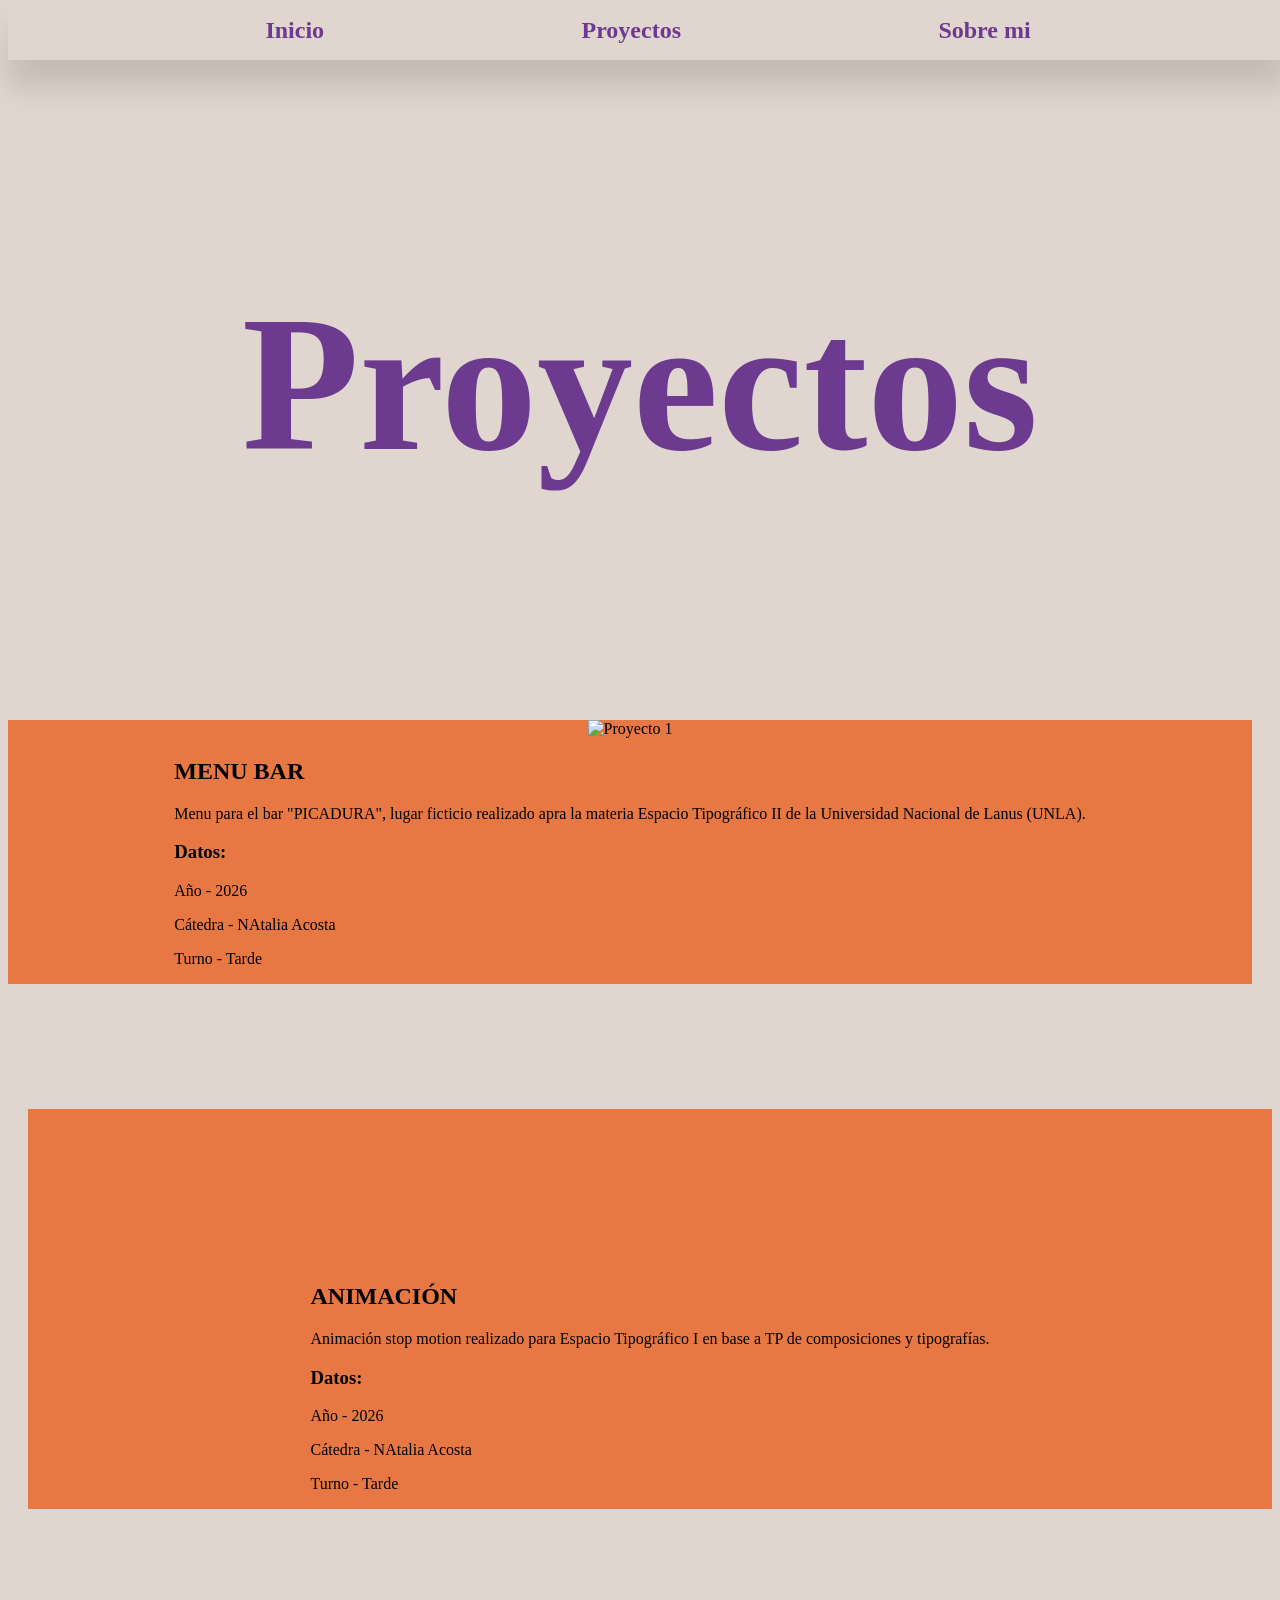
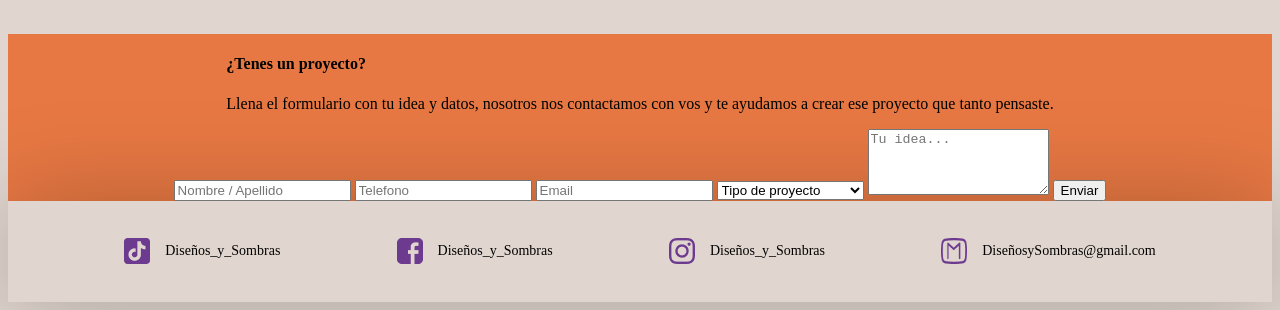
==== proyectos.html @ 5d9cd543 "Pre-entrega TP3" ====
<!DOCTYPE html>
<html>

<head>
    <meta charset="utf-8" />
    <title>Portfolio - Diseños y Sombras</title>
    <link rel="stylesheet" href="estilos.css" />
</head>

<body>
    <header>
        <nav class="nav">
            <a href="index.html">Inicio</a>
            <a href="proyectos.html">Proyectos</a>
            <a href="sobre_mi.html">Sobre mi</a>
        </nav>
    </header>
    <main>
        <!-- Titulo -->
        <section class="titulo">
            <h1>Proyectos</h1>
        </section>
        <!-- Proyectos -->
        <section class="proyectos">
            <article class="proyecto1">
                <div class="proyecto_carrusel">
                    <img src="img/1.jpg" alt="Proyecto 1" />
                </div>
                <div class="proyecto_info">
                    <h2>MENU BAR</h2>
                    <p>Menu para el bar "PICADURA", lugar ficticio realizado apra la materia Espacio Tipográfico II de
                        la Universidad Nacional de Lanus (UNLA).</p>
                    <h3>Datos:</h3>
                    <p>Año - 2026</p>
                    <p>Cátedra - NAtalia Acosta</p>
                    <p>Turno - Tarde</p>
                </div>
            </article>
            <article class="proyecto2">
                <div class="proyecto_video">
                    <video src="" alt="Proyecto 2" />
                </div>
                <div class="proyecto_info">
                    <h2>ANIMACIÓN</h2>
                    <p>Animación stop motion realizado para Espacio Tipográfico I en base a TP de composiciones y
                        tipografías.</p>
                    <h3>Datos:</h3>
                    <p>Año - 2026</p>
                    <p>Cátedra - NAtalia Acosta</p>
                    <p>Turno - Tarde</p>
                </div>
            </article>
        </section>
        <!-- Formulario -->
        <section class="formulario">
            <div class="Planteamiento">
                <h4>¿Tenes un proyecto?</h4>
                <p>Llena el formulario con tu idea y datos, nosotros nos contactamos con vos y te ayudamos a crear ese
                    proyecto que tanto pensaste.</p>
            </div>
            <div class="formulario_datos">
                <form method="post" action="" target="_blank" enctype="text/plain">
                    <input type="text" id="nombre y apellido" name="nombre y apellido" placeholder="Nombre / Apellido" required />
                    <input type="text" id="telefono" name="telefono" placeholder="Telefono" required />
                    <input type="email" id="email" name="email" placeholder="Email" required />
                    <select id="tipo de proyecto" name="tipo de proyecto" required>
                        <option value="" disabled selected>Tipo de proyecto</option>
                        <option value="proyecto animación">Proyecto Animación</option>
                        <option value="proyecto audiovisual">Proyecto Audiovisual</option>
                        <option value="proyecto visual">Proyecto Visual</option>
                        <option value="proyecto editorial">Proyecto Editorial</option>
                        <option value="otro">Otros</option>
                    </select>
                    <textarea id="mensaje" name="mensaje" rows="4" placeholder="Tu idea..." required></textarea>
                    <button type="submit">Enviar</button>
                </form>
            </div>
        </section>
    </main>
    <footer>
        <div class="contacto">
            <img src="img/tiktok.png" alt="TikTok" class="" height="26" width="26" />
            <p>Diseños_y_Sombras</p>
        </div>
        <div class="contacto">
            <img src="img/facebook.png" alt="Facebook" class="" height="26" width="26" />
            <p>Diseños_y_Sombras</p>
        </div>
        <div class="contacto">
            <img src="img/instagram.png" alt="Instagram" class="" height="26" width="26" />
            <p>Diseños_y_Sombras</p>
        </div>
        <div class="contacto">
            <img src="img/email.png" alt="Email" class="" height="26" width="26" />
            <p>DiseñosySombras@gmail.com</p>
        </div>
    </footer>
</body>

</html>
---- estilos.css ----
/* CSS DOCUMENT */
@charset "utf-8";

@font-face {
    font-family: "Fraunces Variable";
    src: url(fonts/Fraunces-VariableFont_wght.ttf) format("truetype");
    font-weight: normal;
    font-style: normal;
}

@font-face {
    font-family: "Fraunces Variable Italic";
    src: url(fonts/Fraunces-Italic-VariableFont_wght.ttf) format("truetype");
    font-weight: normal;
    font-style: normal;
}

@font-face {
    font-family: "Manrope";
    src: url(fonts/Manrope-VariableFont_wght.ttf) format("truetype");
    font-weight: normal;
    font-style: normal;
}

@font-face {
    font-family: "SpaceGrotesk";
    src: url(fonts/SpaceGrotesk-VariableFont_wght.ttf) format("truetype");
    font-weight: normal;
    font-style: normal;
}

body {
    background-color: #E1D6CF;
}

/* nav */
nav {
    display: flex;
    align-items: center;
    justify-content: space-evenly;
    width: 100%;
    height: 60px;
    z-index: 1000;
    box-shadow: 0px 28px 29px rgba(0, 0, 0, 0.12);
    position: fixed;
    top: 0;
    background-color: #E1D6CF;
}

a {
    text-decoration: none;
    color: #6C3A8E;
    font-family: "SpaceGrotesk", serif;
    font-weight: bold;
    font-size: 24px;
}

/* footer */
footer {
    display: flex;
    align-items: center;
    flex-direction: row;
    justify-content: space-evenly;
    box-shadow: 0px 4px 100px rgba(0, 0, 0, 0.25);
    font-family: "SpaceGrotesk", serif;
    font-size: 14px;
    width: 100%;
    height: 101px;
}

.titulo {
    font-family: "Fraunces Variable", serif;
    font-size: 128px;
    color: #6C3A8E;
    display: flex;
    align-items: center;
    justify-content: center;
    margin-bottom: 65px;
    margin-top: 115px;
}

.informacion {
    background-color: #E77843;
    height: 695px;
    width: 100%;
    display: flex;
    flex-direction: row;
    align-items: center;
    margin-bottom: 125px;
    box-shadow: 0px 4px 100px rgba(0, 0, 0, 0.25);
}

.contacto {
    display: flex;
    align-items: center;
    gap: 15px;
}

.galeria {
    display: flex;
    flex-direction: row;
    justify-content: space-evenly;
    flex-wrap: wrap;
    gap: 20px;
    margin-bottom: 125px;
    background-color: #E77843;
}
.formulario {
    display: flex;
    flex-direction: column;
    align-items: center;
    justify-content: center;
    background-color: #E77843;
}
.proyecto1 {
    display: flex;
    flex-direction: column;
    align-items: center;
    justify-content: center;
    background-color: #E77843;
    margin-bottom: 125px;
    margin-right: 20px;
}
.proyecto2 {
    display: flex;
    flex-direction: column;
    align-items: center;
    justify-content: center;
    background-color: #E77843;
    margin-bottom: 125px;
    margin-left: 20px;
}
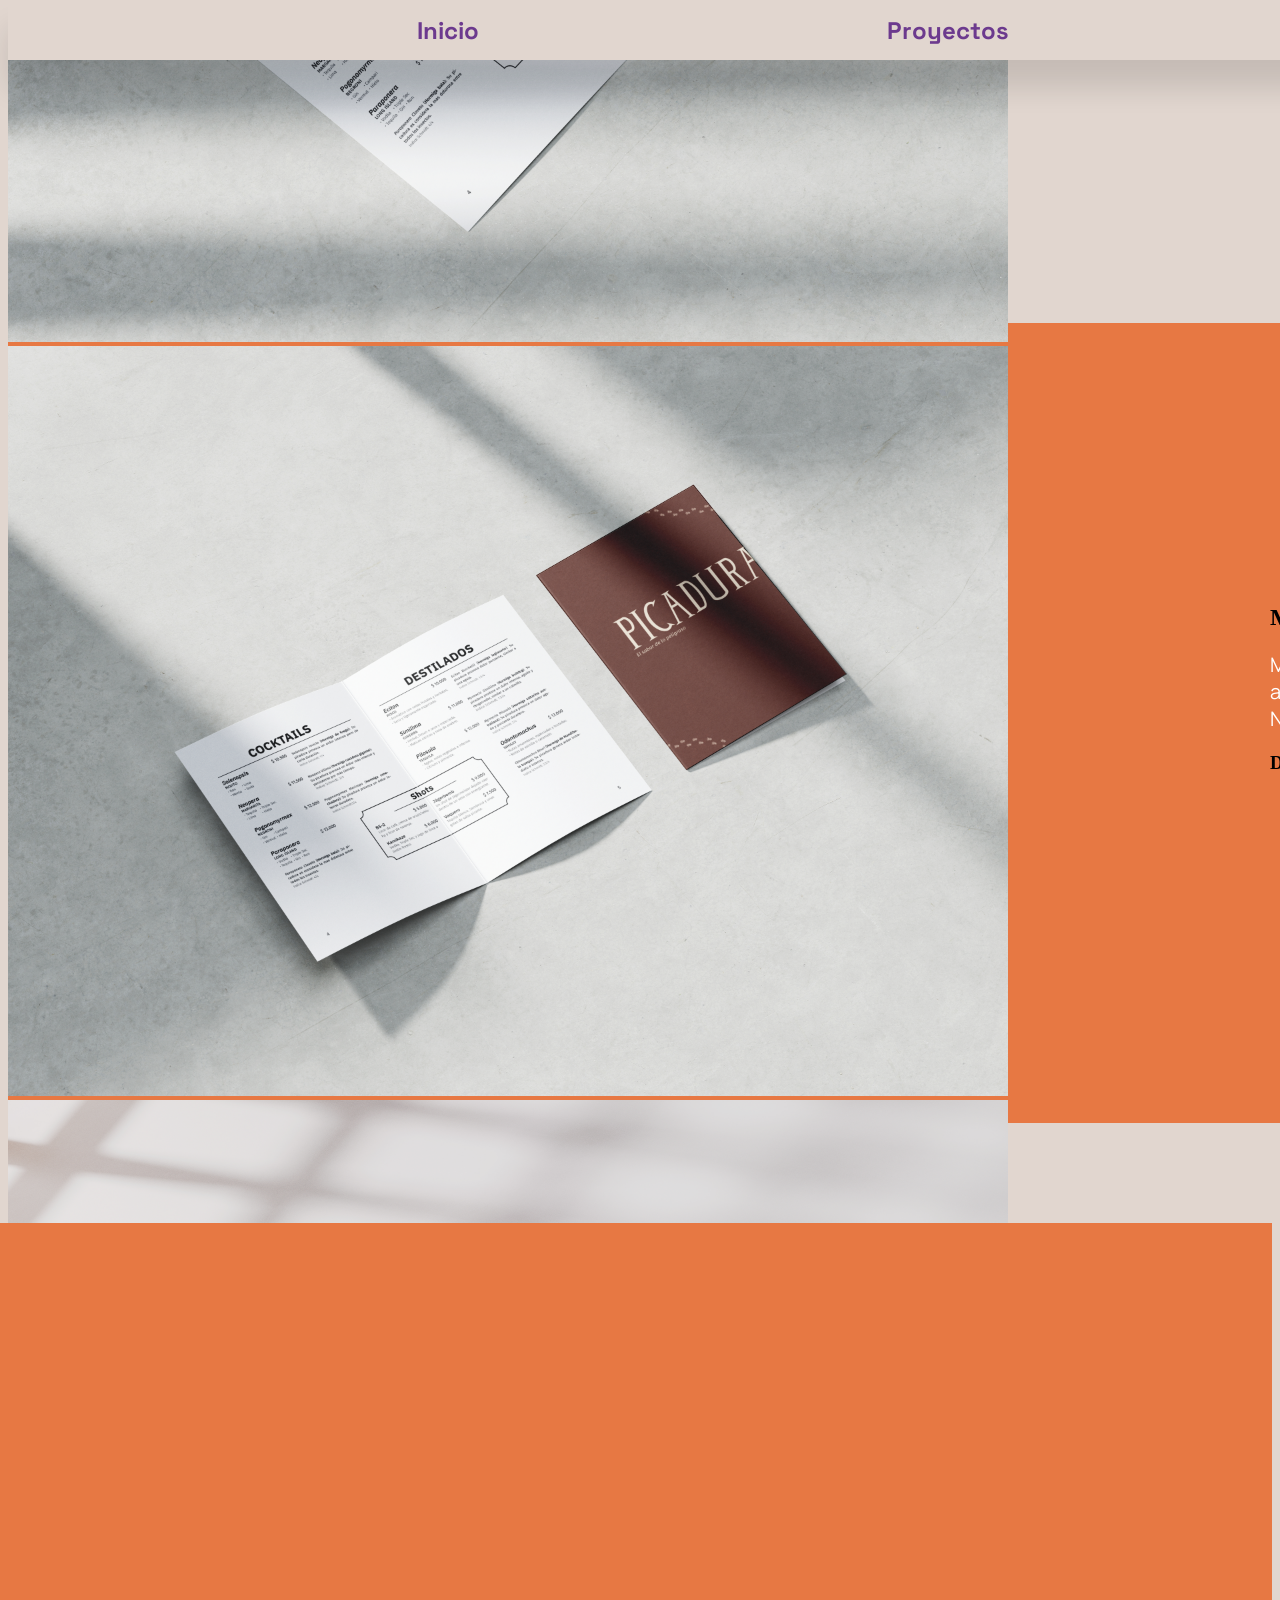
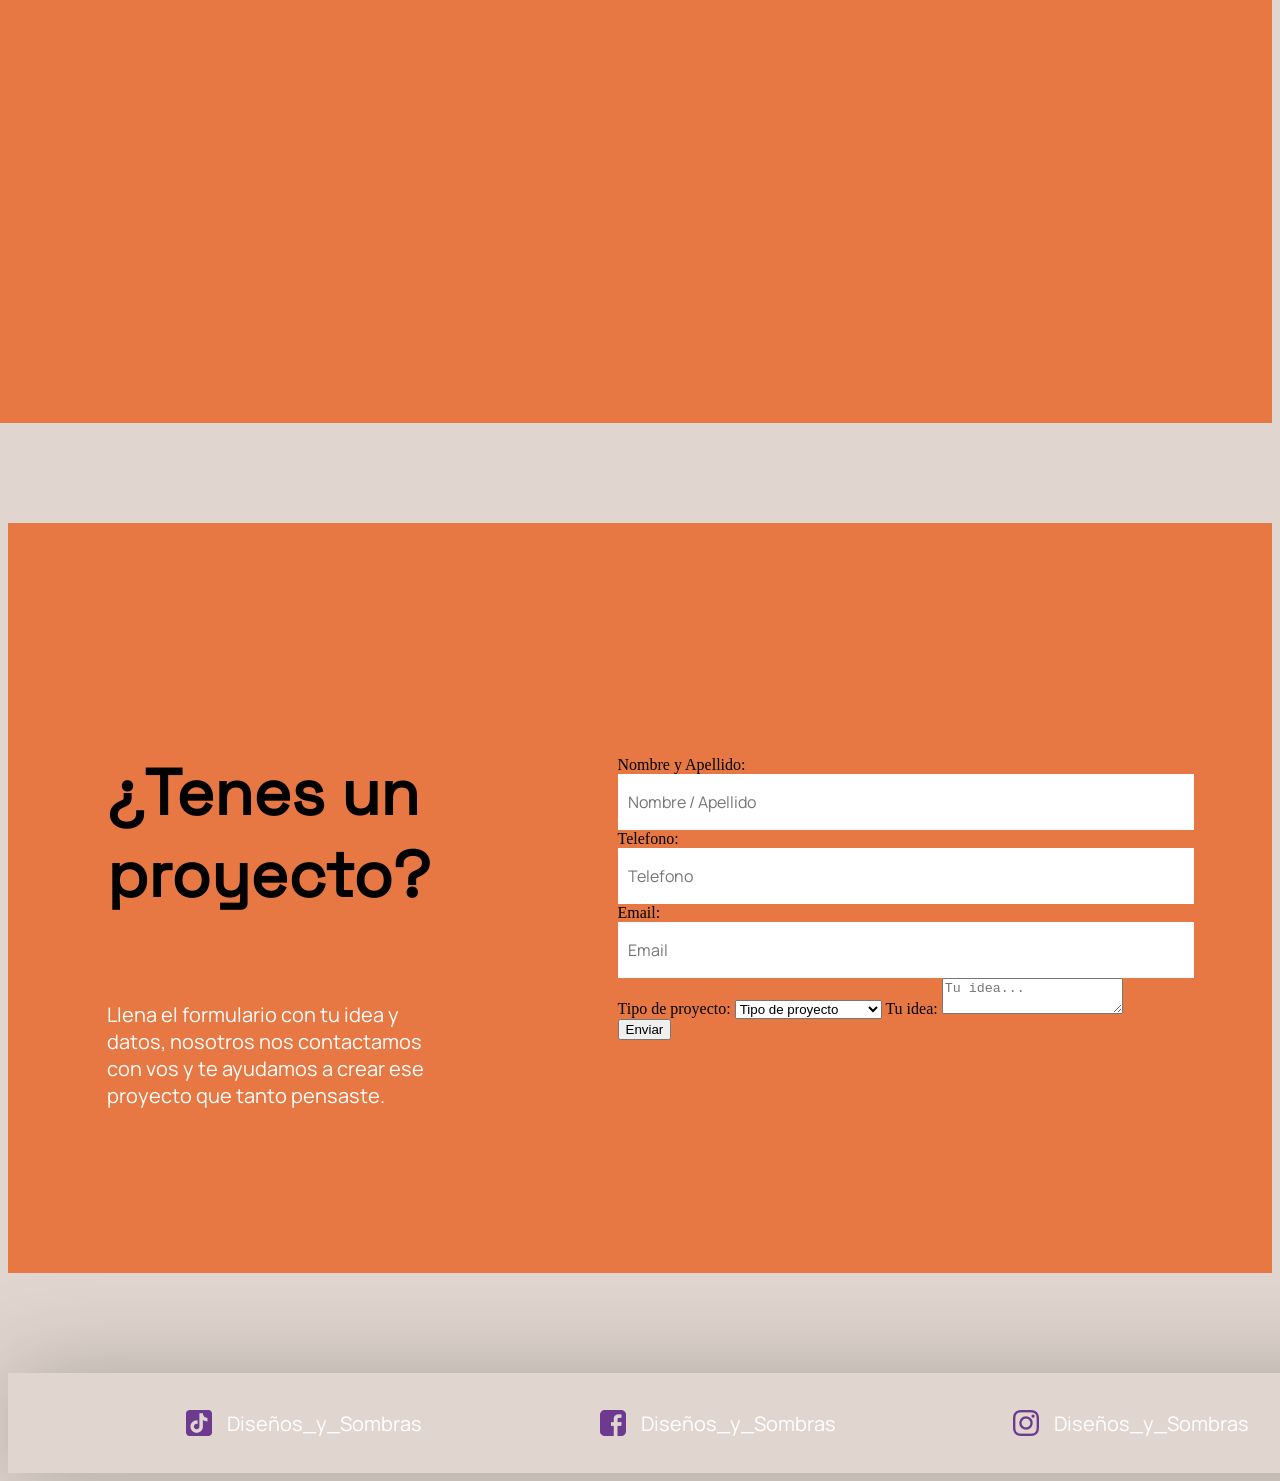
==== commit c6aae4de: "avances" ====
--- a/proyectos.html
+++ b/proyectos.html
@@ -22,56 +22,66 @@
         </section>
         <!-- Proyectos -->
         <section class="proyectos">
-            <article class="proyecto1">
-                <div class="proyecto_carrusel">
-                    <img src="img/1.jpg" alt="Proyecto 1" />
+            <article class="proyecto_1">
+                <div class="muestra">
+                    <img src="img/menu_vista_central.jpg" alt="Doble Pagina" width="1000" height="750" />
+                    <img src="img/menu_tapa_centro.jpg" alt="Tapa y Doble Pagina" width="1000" height="750" />
+                    <img src="img/menu_tapa_contratapa.jpg" alt="Tapa y Contratapa" width="1000" height="750" />
                 </div>
                 <div class="proyecto_info">
                     <h2>MENU BAR</h2>
                     <p>Menu para el bar "PICADURA", lugar ficticio realizado apra la materia Espacio Tipográfico II de
                         la Universidad Nacional de Lanus (UNLA).</p>
                     <h3>Datos:</h3>
-                    <p>Año - 2026</p>
-                    <p>Cátedra - NAtalia Acosta</p>
-                    <p>Turno - Tarde</p>
+                    <ul>
+                        <li>Año - 2026</li>
+                        <li>Cátedra - Natalia Acosta</li>
+                        <li>Turno - Tarde</li>
+                    </ul>
                 </div>
             </article>
-            <article class="proyecto2">
-                <div class="proyecto_video">
-                    <video src="" alt="Proyecto 2" />
-                </div>
+            <article class="proyecto_2">
+                <video class="proyecto_video" src="" alt="Proyecto_2" />
                 <div class="proyecto_info">
                     <h2>ANIMACIÓN</h2>
                     <p>Animación stop motion realizado para Espacio Tipográfico I en base a TP de composiciones y
                         tipografías.</p>
                     <h3>Datos:</h3>
-                    <p>Año - 2026</p>
-                    <p>Cátedra - NAtalia Acosta</p>
-                    <p>Turno - Tarde</p>
+                    <ul>
+                        <li>Año - 2026</li>
+                        <li>Cátedra - Natalia Acosta</li>
+                        <li>Turno - Tarde</li>
+                    </ul>
                 </div>
             </article>
         </section>
         <!-- Formulario -->
         <section class="formulario">
-            <div class="Planteamiento">
+            <div class="planteamiento">
                 <h4>¿Tenes un proyecto?</h4>
                 <p>Llena el formulario con tu idea y datos, nosotros nos contactamos con vos y te ayudamos a crear ese
                     proyecto que tanto pensaste.</p>
             </div>
             <div class="formulario_datos">
                 <form method="post" action="" target="_blank" enctype="text/plain">
-                    <input type="text" id="nombre y apellido" name="nombre y apellido" placeholder="Nombre / Apellido" required />
-                    <input type="text" id="telefono" name="telefono" placeholder="Telefono" required />
+                    <label for="nombre_apellido">Nombre y Apellido:</label>
+                    <input type="text" id="nombre_apellido" name="nombre_apellido" placeholder="Nombre / Apellido"
+                        required />
+                    <label for="telefono">Telefono:</label>
+                    <input type="tel" id="telefono" name="telefono" placeholder="Telefono" required />
+                    <label for="email">Email:</label>
                     <input type="email" id="email" name="email" placeholder="Email" required />
+                    <label for="tipo de proyecto">Tipo de proyecto:</label>
                     <select id="tipo de proyecto" name="tipo de proyecto" required>
-                        <option value="" disabled selected>Tipo de proyecto</option>
+                        <option value="">Tipo de proyecto</option>
                         <option value="proyecto animación">Proyecto Animación</option>
                         <option value="proyecto audiovisual">Proyecto Audiovisual</option>
                         <option value="proyecto visual">Proyecto Visual</option>
                         <option value="proyecto editorial">Proyecto Editorial</option>
                         <option value="otro">Otros</option>
                     </select>
-                    <textarea id="mensaje" name="mensaje" rows="4" placeholder="Tu idea..." required></textarea>
+                    <label for="mensaje">Tu idea:</label>
+                    <textarea id="mensaje" name="mensaje" placeholder="Tu idea..."></textarea>
                     <button type="submit">Enviar</button>
                 </form>
             </div>
--- a/estilos.css
+++ b/estilos.css
@@ -2,29 +2,43 @@
 @charset "utf-8";
 
 @font-face {
-    font-family: "Fraunces Variable";
-    src: url(fonts/Fraunces-VariableFont_wght.ttf) format("truetype");
+    font-family: "Fraunces Semibold";
+    src: url(fonts/Fraunces_72pt-SemiBold.ttf) format("truetype");
     font-weight: normal;
     font-style: normal;
 }
 
 @font-face {
-    font-family: "Fraunces Variable Italic";
-    src: url(fonts/Fraunces-Italic-VariableFont_wght.ttf) format("truetype");
+    font-family: "Manrope regular";
+    src: url(fonts/Manrope-Regular.ttf) format("truetype");
     font-weight: normal;
     font-style: normal;
 }
 
 @font-face {
-    font-family: "Manrope";
-    src: url(fonts/Manrope-VariableFont_wght.ttf) format("truetype");
+    font-family: "Manrope bold";
+    src: url(fonts/Manrope-Bold.ttf) format("truetype");
     font-weight: normal;
     font-style: normal;
 }
 
 @font-face {
-    font-family: "SpaceGrotesk";
-    src: url(fonts/SpaceGrotesk-VariableFont_wght.ttf) format("truetype");
+    font-family: "SpaceGrotesk medium";
+    src: url(fonts/SpaceGrotesk-Medium.ttf) format("truetype");
+    font-weight: normal;
+    font-style: normal;
+}
+
+@font-face {
+    font-family: "SpaceGrotesk regular";
+    src: url(fonts/SpaceGrotesk-Regular.ttf) format("truetype");
+    font-weight: normal;
+    font-style: normal;
+}
+
+@font-face {
+    font-family: "SpaceGrotesk bold";
+    src: url(fonts/SpaceGrotesk-Bold.ttf) format("truetype");
     font-weight: normal;
     font-style: normal;
 }
@@ -38,7 +52,7 @@
     display: flex;
     align-items: center;
     justify-content: space-evenly;
-    width: 100%;
+    width: 1920px;
     height: 60px;
     z-index: 1000;
     box-shadow: 0px 28px 29px rgba(0, 0, 0, 0.12);
@@ -50,7 +64,7 @@
 a {
     text-decoration: none;
     color: #6C3A8E;
-    font-family: "SpaceGrotesk", serif;
+    font-family: "SpaceGrotesk bold", serif;
     font-weight: bold;
     font-size: 24px;
 }
@@ -62,21 +76,35 @@
     flex-direction: row;
     justify-content: space-evenly;
     box-shadow: 0px 4px 100px rgba(0, 0, 0, 0.25);
-    font-family: "SpaceGrotesk", serif;
+    font-family: "SpaceGrotesk regular", serif;
     font-size: 14px;
-    width: 100%;
-    height: 101px;
+    width: 1920px;
+    height: 100px;
 }
 
-.titulo {
-    font-family: "Fraunces Variable", serif;
+h1 {
+    font-family: "Fraunces Semibold", serif;
     font-size: 128px;
     color: #6C3A8E;
     display: flex;
     align-items: center;
     justify-content: center;
     margin-bottom: 65px;
-    margin-top: 115px;
+    margin-top: 100px;
+}
+
+h4 {
+    font-family: "SpaceGrotesk regular", serif;
+    font-size: 64px;
+    display: flex;
+    align-items: center;
+    justify-content: center;
+}
+
+p {
+    font-family: "Manrope regular", serif;
+    font-size: 20px;
+    color: #FFFFFF;
 }
 
 .informacion {
@@ -86,7 +114,7 @@
     display: flex;
     flex-direction: row;
     align-items: center;
-    margin-bottom: 125px;
+    margin-bottom: 100px;
     box-shadow: 0px 4px 100px rgba(0, 0, 0, 0.25);
 }
 
@@ -96,37 +124,75 @@
     gap: 15px;
 }
 
-.galeria {
+.formulario {
     display: flex;
     flex-direction: row;
-    justify-content: space-evenly;
-    flex-wrap: wrap;
-    gap: 20px;
-    margin-bottom: 125px;
+    align-items: center;
+    justify-content: center;
     background-color: #E77843;
+    max-width: 1640px;
+    min-height: 710px;
+    gap: 175px;
+    margin: 0 auto 100px;
+    padding: 20px;
 }
-.formulario {
+
+.planteamiento {
+    max-width: 336px;
+}
+
+.formulario_datos {
+    display: flex;
+    flex-direction: column;
+    align-items: center;
+    justify-content: center;
+    max-width: 556px;
+    gap: 10px;
+}
+
+.formulario input {
+    width: 100%;
+    height: 36px;
+    border: none;
+    padding: 10px;
+    font-family: "Manrope regular", serif;
+    font-size: 16px;
+    color: #6C3A8E;
+}
+
+.proyectos {
+    display: flex;
+    flex-direction: column;
+    gap: 100px;
+    margin-bottom: 100px;
+}
+
+.proyecto_1 {
+    display: flex;
+    flex-direction: row;
+    align-items: center;
+    justify-content: center;
+    background-color: #E77843;
+    width: 1779px;
+    height: 800px;
+    align-self: flex-start;
+}
+
+.proyecto_2 {
+    display: flex;
+    flex-direction: row;
+    align-items: center;
+    justify-content: center;
+    background-color: #E77843;
+    width: 1779px;
+    height: 800px;
+    align-self: flex-end;
+}
+
+.carrusel {
     display: flex;
     flex-direction: column;
     align-items: center;
     justify-content: center;
     background-color: #E77843;
-}
-.proyecto1 {
-    display: flex;
-    flex-direction: column;
-    align-items: center;
-    justify-content: center;
-    background-color: #E77843;
-    margin-bottom: 125px;
-    margin-right: 20px;
-}
-.proyecto2 {
-    display: flex;
-    flex-direction: column;
-    align-items: center;
-    justify-content: center;
-    background-color: #E77843;
-    margin-bottom: 125px;
-    margin-left: 20px;
 }
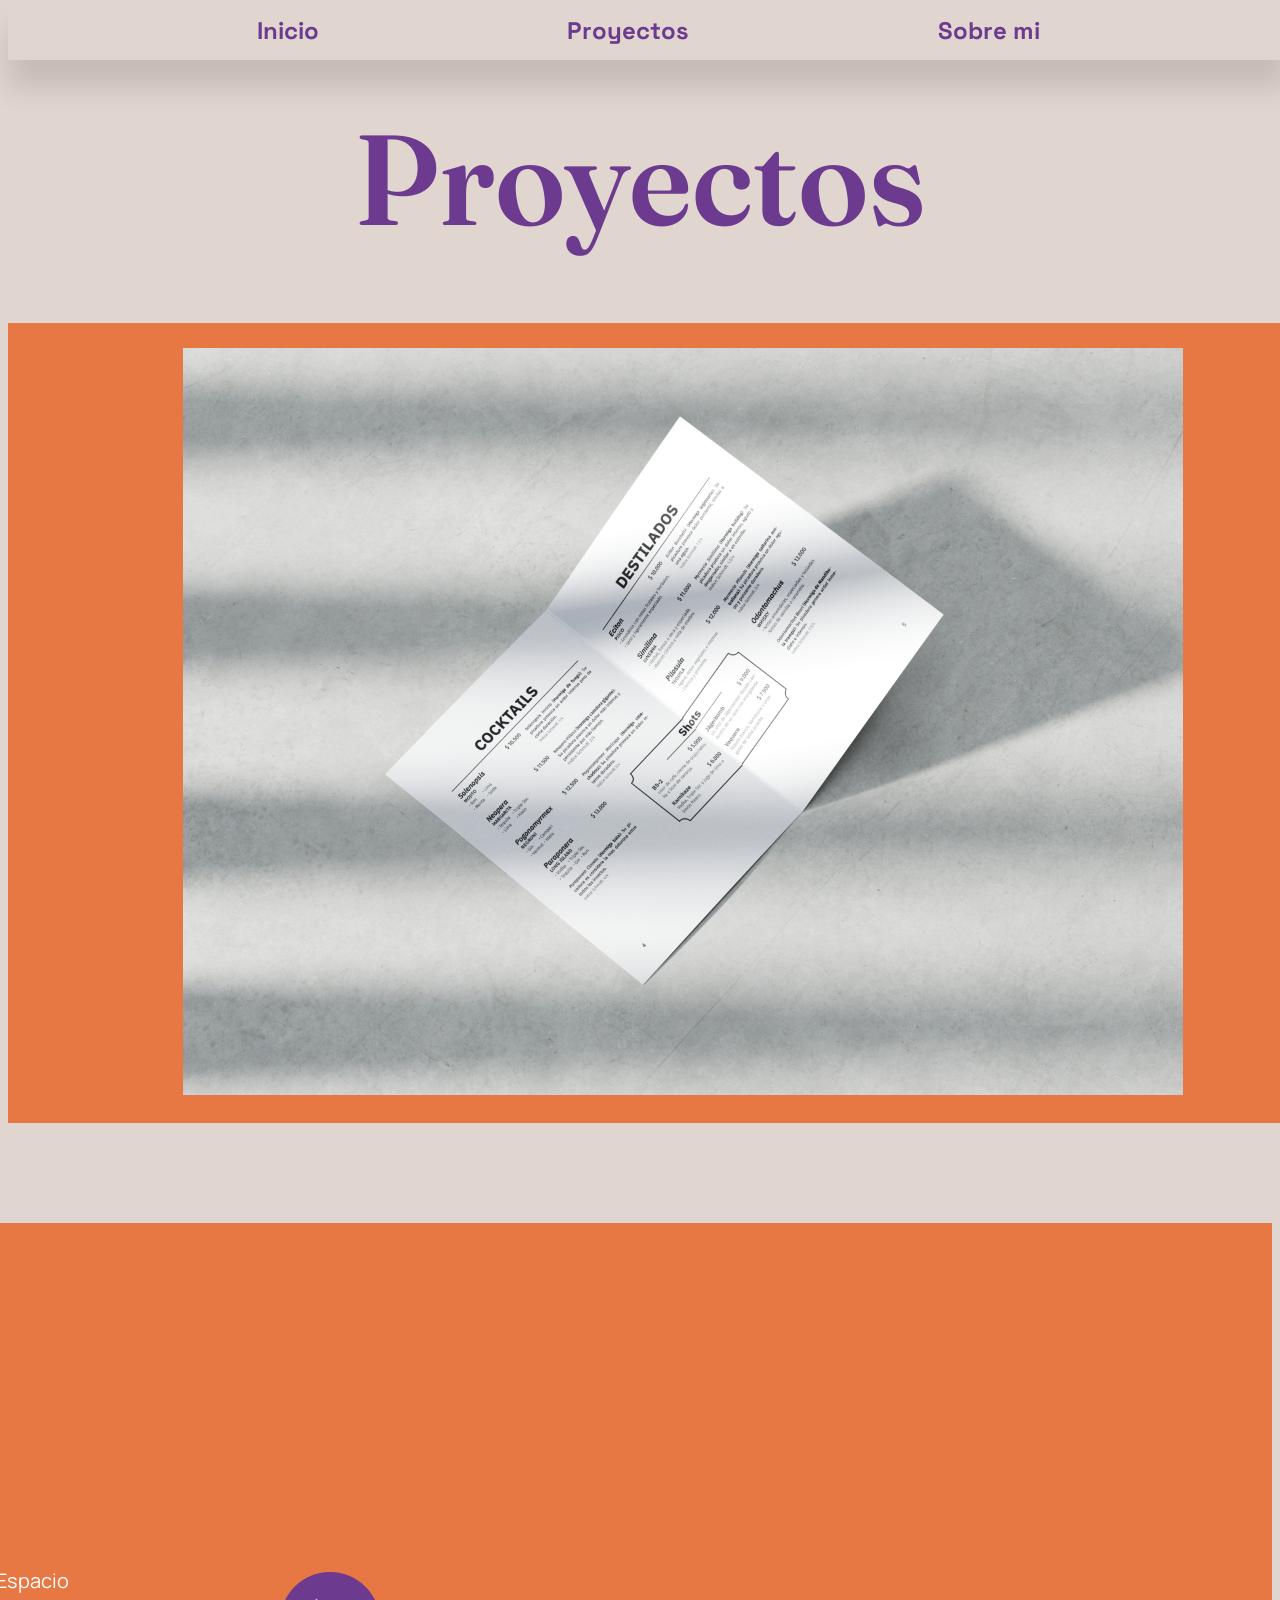
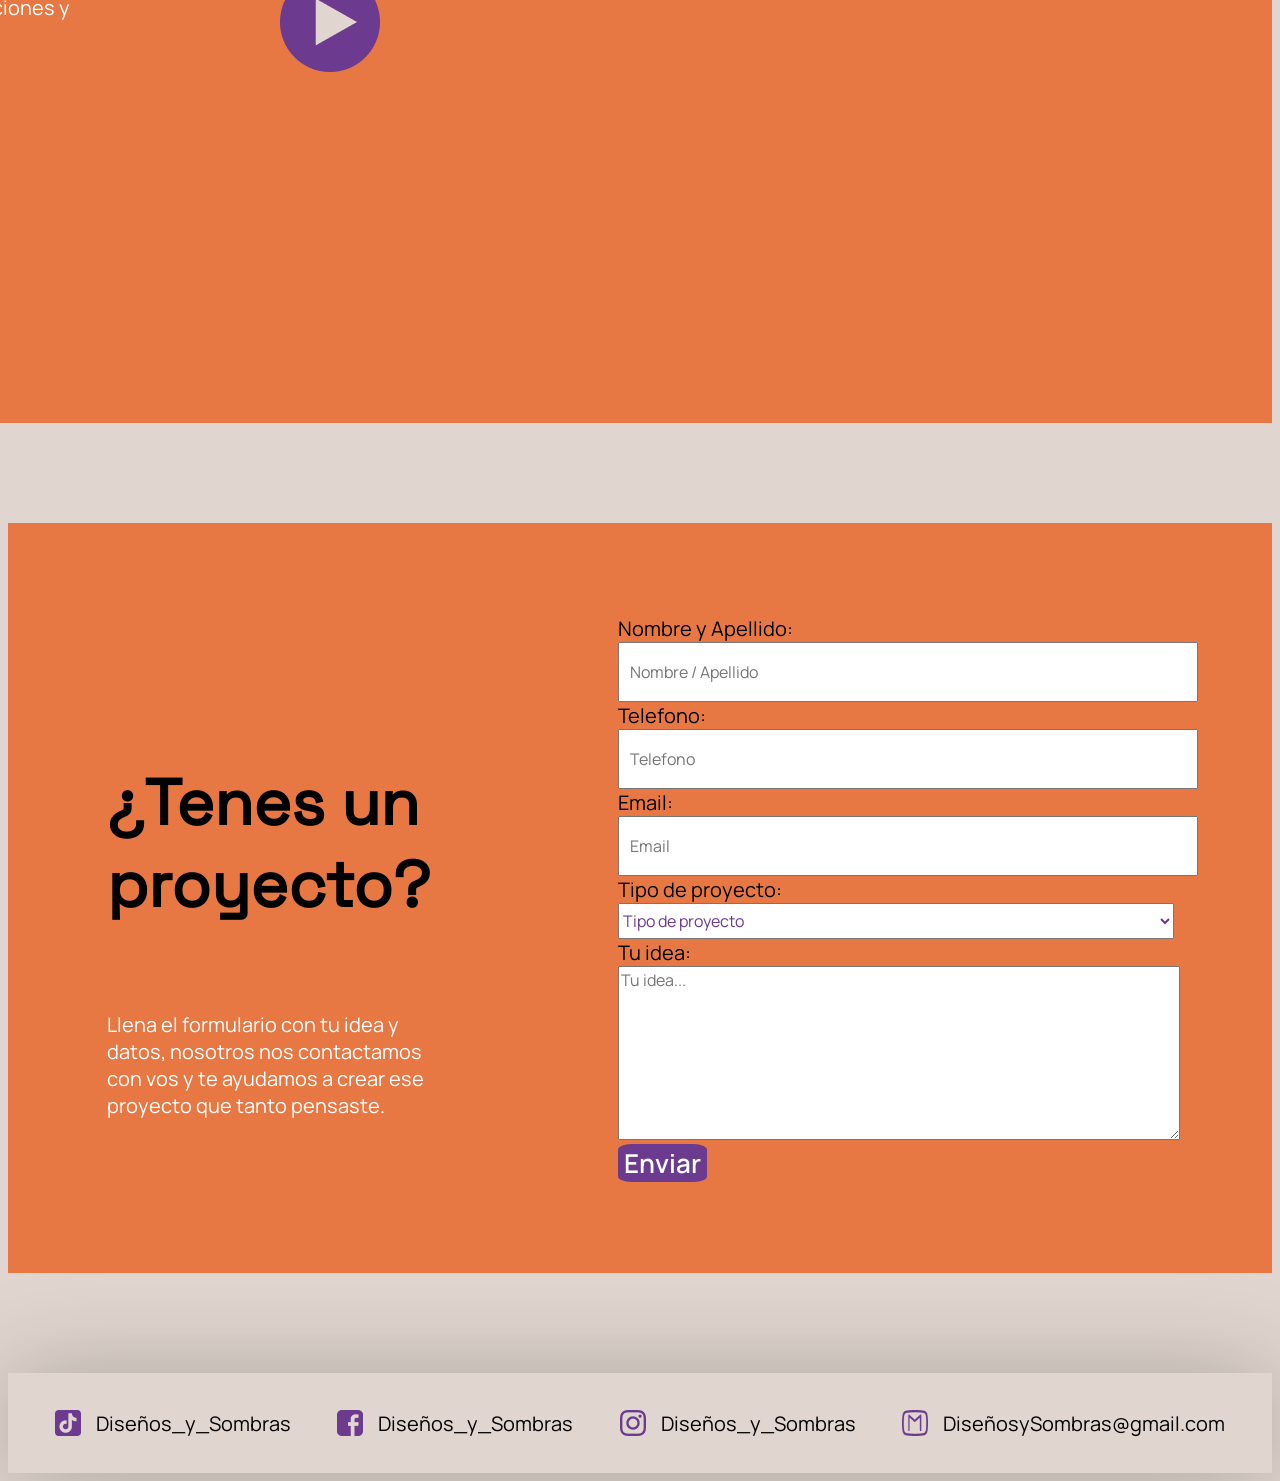
==== commit af0a0e37: "Entrega_TP3" ====
--- a/proyectos.html
+++ b/proyectos.html
@@ -24,15 +24,31 @@
         <section class="proyectos">
             <article class="proyecto_1">
                 <div class="muestra">
-                    <img src="img/menu_vista_central.jpg" alt="Doble Pagina" width="1000" height="750" />
-                    <img src="img/menu_tapa_centro.jpg" alt="Tapa y Doble Pagina" width="1000" height="750" />
-                    <img src="img/menu_tapa_contratapa.jpg" alt="Tapa y Contratapa" width="1000" height="750" />
+                    <div class="contenedor_track">
+                        <div class="track">
+                            <a href="img/menu_vista_central.jpg">
+                                <img src="img/menu_vista_central.jpg" alt="Doble Pagina" width="1000" height="750" />
+                            </a>
+                        </div>
+                        <div class="track">
+                            <a href="img/menu_tapa_centro.jpg">
+                                <img src="img/menu_tapa_centro.jpg" alt="Tapa y Doble Pagina" width="1000"
+                                    height="750" />
+                            </a>
+                        </div>
+                        <div class="track">
+                            <a href="img/menu_tapa_contratapa.jpg">
+                                <img src="img/menu_tapa_contratapa.jpg" alt="Tapa y Contratapa" width="1000"
+                                    height="750" />
+                            </a>
+                        </div>
+                    </div>
                 </div>
                 <div class="proyecto_info">
                     <h2>MENU BAR</h2>
                     <p>Menu para el bar "PICADURA", lugar ficticio realizado apra la materia Espacio Tipográfico II de
                         la Universidad Nacional de Lanus (UNLA).</p>
-                    <h3>Datos:</h3>
+                    <h3>DATOS:</h3>
                     <ul>
                         <li>Año - 2026</li>
                         <li>Cátedra - Natalia Acosta</li>
@@ -41,17 +57,25 @@
                 </div>
             </article>
             <article class="proyecto_2">
-                <video class="proyecto_video" src="" alt="Proyecto_2" />
                 <div class="proyecto_info">
                     <h2>ANIMACIÓN</h2>
-                    <p>Animación stop motion realizado para Espacio Tipográfico I en base a TP de composiciones y
+                    <p>Animación stop motion realizada para Espacio Tipográfico I en base a TP de composiciones y
+                        clasificacion
                         tipografías.</p>
-                    <h3>Datos:</h3>
+                    <h3>DATOS:</h3>
                     <ul>
                         <li>Año - 2026</li>
-                        <li>Cátedra - Natalia Acosta</li>
+                        <li>Cátedra - Diana Corvalan</li>
                         <li>Turno - Tarde</li>
                     </ul>
+                </div>
+                <button class="pause_unpause" id="reproductor" aria-label="Boton reproductor">
+                    <img src="img/boton_reproductor.png" alt="Boton de play y pausa">
+                </button>
+                <div class="contenedor_video">
+                    <video autoplay muted loop>
+                        <source src="vid/TP2.mp4" alt="Animacion" type="video/mp4">
+                    </video>
                 </div>
             </article>
         </section>
@@ -82,7 +106,7 @@
                     </select>
                     <label for="mensaje">Tu idea:</label>
                     <textarea id="mensaje" name="mensaje" placeholder="Tu idea..."></textarea>
-                    <button type="submit">Enviar</button>
+                    <button class="enviar" type="submit">Enviar</button>
                 </form>
             </div>
         </section>
@@ -90,19 +114,19 @@
     <footer>
         <div class="contacto">
             <img src="img/tiktok.png" alt="TikTok" class="" height="26" width="26" />
-            <p>Diseños_y_Sombras</p>
+            <p class="footer">Diseños_y_Sombras</p>
         </div>
         <div class="contacto">
             <img src="img/facebook.png" alt="Facebook" class="" height="26" width="26" />
-            <p>Diseños_y_Sombras</p>
+            <p class="footer">Diseños_y_Sombras</p>
         </div>
         <div class="contacto">
             <img src="img/instagram.png" alt="Instagram" class="" height="26" width="26" />
-            <p>Diseños_y_Sombras</p>
+            <p class="footer">Diseños_y_Sombras</p>
         </div>
         <div class="contacto">
             <img src="img/email.png" alt="Email" class="" height="26" width="26" />
-            <p>DiseñosySombras@gmail.com</p>
+            <p class="footer">DiseñosySombras@gmail.com</p>
         </div>
     </footer>
 </body>
--- a/estilos.css
+++ b/estilos.css
@@ -23,6 +23,13 @@
 }
 
 @font-face {
+    font-family: "Manrope semibold";
+    src: url(fonts/Manrope-SemiBold.ttf) format("truetype");
+    font-weight: normal;
+    font-style: normal;
+}
+
+@font-face {
     font-family: "SpaceGrotesk medium";
     src: url(fonts/SpaceGrotesk-Medium.ttf) format("truetype");
     font-weight: normal;
@@ -52,7 +59,7 @@
     display: flex;
     align-items: center;
     justify-content: space-evenly;
-    width: 1920px;
+    width: 100%;
     height: 60px;
     z-index: 1000;
     box-shadow: 0px 28px 29px rgba(0, 0, 0, 0.12);
@@ -78,7 +85,7 @@
     box-shadow: 0px 4px 100px rgba(0, 0, 0, 0.25);
     font-family: "SpaceGrotesk regular", serif;
     font-size: 14px;
-    width: 1920px;
+    width: 100%;
     height: 100px;
 }
 
@@ -93,6 +100,17 @@
     margin-top: 100px;
 }
 
+h2 {
+    font-family: "spacegrotesk medium";
+    font-size: 56px;
+}
+
+h3 {
+    font-family: "Manrope bold";
+    font-size: 20px;
+    color: black;
+}
+
 h4 {
     font-family: "SpaceGrotesk regular", serif;
     font-size: 64px;
@@ -105,6 +123,21 @@
     font-family: "Manrope regular", serif;
     font-size: 20px;
     color: #FFFFFF;
+}
+
+.footer {
+    color: black;
+}
+
+li {
+    font-family: "Manrope regular", serif;
+    font-size: 20px;
+    color: #FFFFFF;
+}
+
+button {
+    background: none;
+    border: none;
 }
 
 .informacion {
@@ -153,13 +186,42 @@
 .formulario input {
     width: 100%;
     height: 36px;
-    border: none;
     padding: 10px;
     font-family: "Manrope regular", serif;
     font-size: 16px;
     color: #6C3A8E;
 }
 
+.formulario select {
+    width: 100%;
+    height: 36px;
+    font-family: "Manrope regular", serif;
+    font-size: 16px;
+    color: #6C3A8E;
+}
+
+.formulario textarea {
+    width: 100%;
+    height: 168px;
+    font-family: "Manrope regular", serif;
+    font-size: 16px;
+    color: #6C3A8E;
+}
+
+.enviar {
+    font-family: "manrope semibold", serif;
+    font-size: 26px;
+    color: #FFFFFF;
+    background-color: #6C3A8E;
+    border-radius: 15%
+}
+
+.formulario label {
+    font-family: "manrope regular";
+    font-size: 20px;
+    color: black;
+}
+
 .proyectos {
     display: flex;
     flex-direction: column;
@@ -187,12 +249,272 @@
     width: 1779px;
     height: 800px;
     align-self: flex-end;
+    gap: 200px;
+}
+
+.proyecto_info {
+    max-width: 430px;
+}
+
+.proyecto_info h2 {
+    margin-bottom: 0px;
+}
+
+.proyecto_info p {
+    margin-top: 10px;
+    margin-bottom: 30px;
+}
+
+.contenedor_video {
+    overflow: hidden;
+    width: 536px;
+    height: 751px;
+    position: relative;
+}
+
+.contenedor_video video {
+    width: 536;
+    height: 751;
+    position: absolute;
+    left: -69%;
+    object-fit: cover;
+}
+
+.pause_unpause {
+    background: none;
+    border: none;
 }
 
 .carrusel {
     display: flex;
-    flex-direction: column;
+    width: 100%;
+    height: 779px;
+    flex-direction: row;
     align-items: center;
     justify-content: center;
     background-color: #E77843;
+    gap: 50px;
+    margin-bottom: 75px;
+}
+
+.muestra {
+    width: 100%;
+    max-width: 1000px;
+    height: 750px;
+    margin: 0 auto;
+    overflow: hidden;
+    position: relative;
+}
+
+.contenedor_track {
+    display: flex;
+    width: 300%;
+    height: 100%;
+    animation: galeria 15s infinite ease-in-out;
+}
+
+.slider-track:hover {
+    animation-play-state: paused;
+}
+
+.track {
+    width: 100%;
+    height: 100%;
+    display: flex;
+    justify-content: center;
+    align-items: center;
+}
+
+.track img {
+    width: 100%;
+    height: 100%;
+    object-fit: cover;
+}
+
+@keyframes galeria {
+
+    0%,
+    25% {
+        transform: translateX(0);
+    }
+
+    25%,
+    50% {
+        transform: translateX(-33.4%);
+    }
+
+    50%,
+    75% {
+        transform: translateX(-66.8%);
+    }
+
+    100% {
+        transform: translateX(0);
+    }
+}
+
+.descripcion {
+    max-width: 752px;
+    max-height: 145px;
+    margin-bottom: 10px;
+}
+
+.descripcion h2 {
+    margin-bottom: 15px;
+    font-family: "spacegrotesk medium", serif;
+    font-size: 32px;
+}
+
+.foto {
+    margin: auto;
+    margin-right: 63px;
+}
+
+.contenido {
+    margin: auto;
+    margin-left: 0px;
+}
+
+.grid_container {
+    width: 777px;
+    height: 334px;
+    display: grid;
+    grid-template-columns: 50% 50%;
+    grid-template-rows: 50% 50%;
+    grid-row-gap: 30px;
+    justify-content: start;
+    align-items: start;
+}
+
+.grid_interna {
+    display: grid;
+    grid-template-columns: 70% 30%;
+}
+
+.grid_1 .grid_2 .grid_3 .grid_4 {
+    margin: 0;
+    padding: 0;
+}
+
+h3 {
+    margin: 0 0 4px 0;
+}
+
+ul {
+    margin-top: 0;
+    padding-left: 30px;
+}
+
+p {
+    margin: 0;
+}
+
+/* mobile */
+
+@media screen and (max-width: 600px) {
+
+    /* TÍTULO */
+    .titulo h1 {
+        font-size: 28px;
+        text-align: center;
+        justify-content: center;
+        margin-top: 100px;
+        margin-bottom: 35px;
+        padding: 0 10px;
+    }
+
+    /* GALERÍA */
+    .galeria {
+        width: 100%;
+        box-sizing: border-box;
+    }
+
+    /* CARRUSEL */
+    .carrusel {
+        display: grid;
+        grid-template-columns: 1fr 1fr;
+        grid-template-rows: auto auto;
+
+        width: 100%;
+        height: auto;
+        min-height: 0;
+
+        gap: 0;
+        padding: 8px 0 20px;
+        margin-bottom: 50px;
+        box-sizing: border-box;
+    }
+
+    /* IMAGEN */
+    .carrusel > img {
+        grid-column: 1 / 3;
+        grid-row: 1;
+
+        width: calc(100% - 30px);
+        height: auto;
+        max-width: 100%;
+        margin: 0 auto;
+
+        object-fit: contain;
+    }
+
+    /* BOTÓN ANTERIOR */
+    .carrusel #anterior {
+        grid-column: 1;
+        grid-row: 2;
+    }
+
+    /* BOTÓN SIGUIENTE */
+    .carrusel #siguiente {
+        grid-column: 2;
+        grid-row: 2;
+    }
+
+    .carrusel button {
+        width: 100%;
+        height: 70px;
+
+        display: flex;
+        justify-content: center;
+        align-items: center;
+
+        padding: 10px;
+    }
+
+    .carrusel button img {
+        width: 35px;
+        height: 35px;
+        object-fit: contain;
+    }
+
+    /* FOOTER */
+    footer {
+        display: flex;
+        flex-direction: column;
+        align-items: flex-start;
+        justify-content: center;
+
+        width: 100%;
+        height: auto;
+        box-sizing: border-box;
+
+        gap: 15px;
+        padding: 20px 15px;
+    }
+
+    .contacto {
+        display: flex;
+        align-items: center;
+        gap: 10px;
+    }
+
+    .contacto .logo {
+        width: 20px;
+        height: 20px;
+    }
+
+    .contacto p {
+        font-size: 14px;
+    }
+
 }
